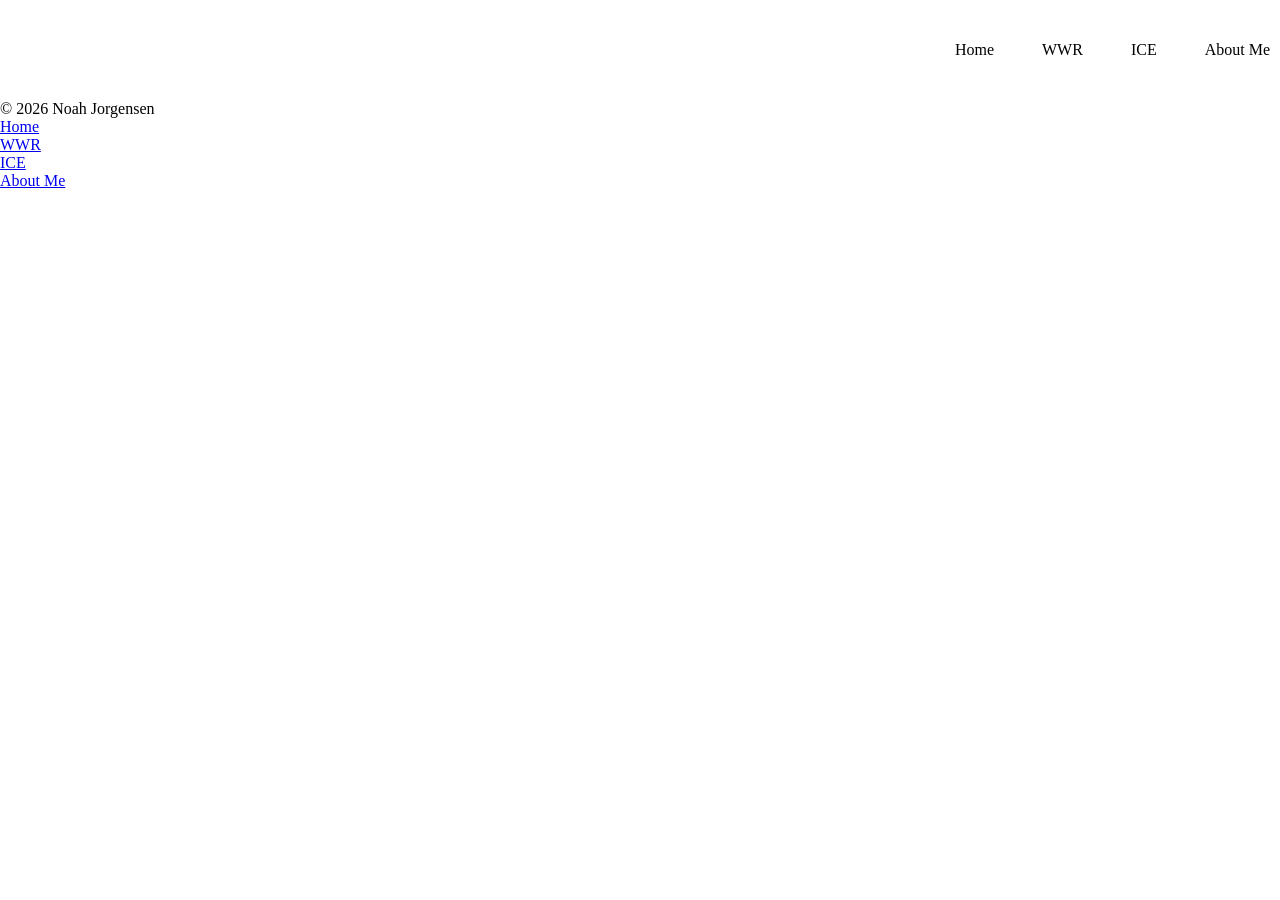
==== index.html @ 1487b882 "added more navigation" ====
<!doctype html>
<html lang="en">
  <head>
    <meta charset="UTF-8" />
    <meta name="viewport" content="width=device-width, initial-scale=1.0" />
    <meta name="robots" content="noindex, nofollow" />
    <title>Portal Page | Noah Jorgensen</title>
    <link rel="stylesheet" href="styles/styles.css" />
    <script src="scripts/main.js" defer></script>
    <link
      rel="icon"
      href="images/black-logo.svg"
      type="image/svg+xml"
      media="(prefers-color-scheme: light)"
    />
    <link
      rel="icon"
      href="images/white-logo.svg"
      type="image/svg+xml"
      media="(prefers-color-scheme: dark)"
    />
  </head>
  <body>
    <header>
      <nav class="navbar">
        <div class="logo">
          <a href="index.html"><img src="images/white-logo.svg" /></a>
        </div>
        <ul class="nav-links" id="nav-links">
          <li><a href="index.html">Home</a></li>
          <li><a href="wwr/index.html">WWR</a></li>
          <li><a href="ice.html">ICE</a></li>
          <li><a href="about.html">About Me</a></li>
        </ul>
        <button class="hamburger" id="hamburger" aria-label="Toggle navigation">
          <div id="open-hamburger">
            <img src="images/icons/hamburger-menu.svg" />
          </div>
          <div id="close-hamburger"><img src="images/icons/close.svg" /></div>
        </button>
      </nav>
    </header>

    <main>
      <div class="hero">
        <h1 class="hero-text"></h1>
      </div>
    </main>

    <footer>
      <p class="copyright">&copy; 2026 Noah Jorgensen</p>
      <nav class="footer-nav">
        <ul class="footer-nav-links">
          <li><a href="index.html">Home</a></li>
          <li><a href="wwr/index.html">WWR</a></li>
          <li><a href="ice.html">ICE</a></li>
          <li><a href="about.html">About Me</a></li>
        </ul>
      </nav>
      <div class="footer-contact">
        <table></table>
      </div>
    </footer>
  </body>
</html>
---- styles/styles.css ----
@import url(fonts.css);

:root {
    color-scheme: light dark;
    --bg-color: light-dark(white, dimgray);
    --text-color: light-dark(black, white);
    --navbar-height: 100px;
    --navbar-color: light-dark(lightgray, black);
    --max-width-mobile: 870px;
    --default-padding: 10px;
}

:target {
    scroll-margin-top: 150px;
}

* {
    box-sizing: border-box;
    font-size: 100%;
    margin: 0;
    padding: 0;
}

html, body {
    width: 100%;
    height: 100%;
    display: flex;
    flex-direction: column;
    background-color: var(--bg-color);
    color: var(--text-color);
}

body {
    margin-top: var(--navbar-height);
}

.navbar {
    z-index: 100;
    position: fixed;
    top: 0;
    display: flex;
    width: 100%;
    height: var(--navbar-height);
    flex-direction: row;
    align-items: center;

    .nav-brand {
        margin-right: auto;
        height: calc(var(--navbar-height) - var(--default-padding));
        padding-left: var(--default-padding);
    }

    @media (max-width: 870px) {
        .nav-links {
            display: none;
            flex-direction: column;
            position: fixed;
            margin-top: 0;
            width: 100%;
            top: var(--navbar-height);
            height: calc(100vh - var(--navbar-height));
            text-align: right;
            overflow: auto;
            padding: var(--default-padding);
            li {
                margin-left: auto;
                display: block;
                list-style-type: none;
            }
            a {
                text-decoration: none;
                color: var(--text-color);
            }
        }

        .hamburger {
            display: inline-block;
            background: none;
            border: none;
            margin-left: auto;
            color: var(--text-color);
            vertical-align: middle;
            margin-right: var(--default-padding);

            #close-hamburger {
                display: none;
            }
        }
        .hamburger:hover {
            cursor: pointer;
        }
    }

    @media (min-width: 871px) {
        .nav-links {
            align-self: center;
            display: flex;
            gap: 3em;
            justify-self: flex-end;
            margin-left: auto;
            padding-right: var(--default-padding);
            flex-direction: row;

            li {
                list-style-type: none;
                display: block;
                margin: 0;
                padding: 0;
            }

            a {
                text-decoration: none;
                color: var(--text-color);
            }
        }

        .hamburger {
            display: none;
        }
    }
}
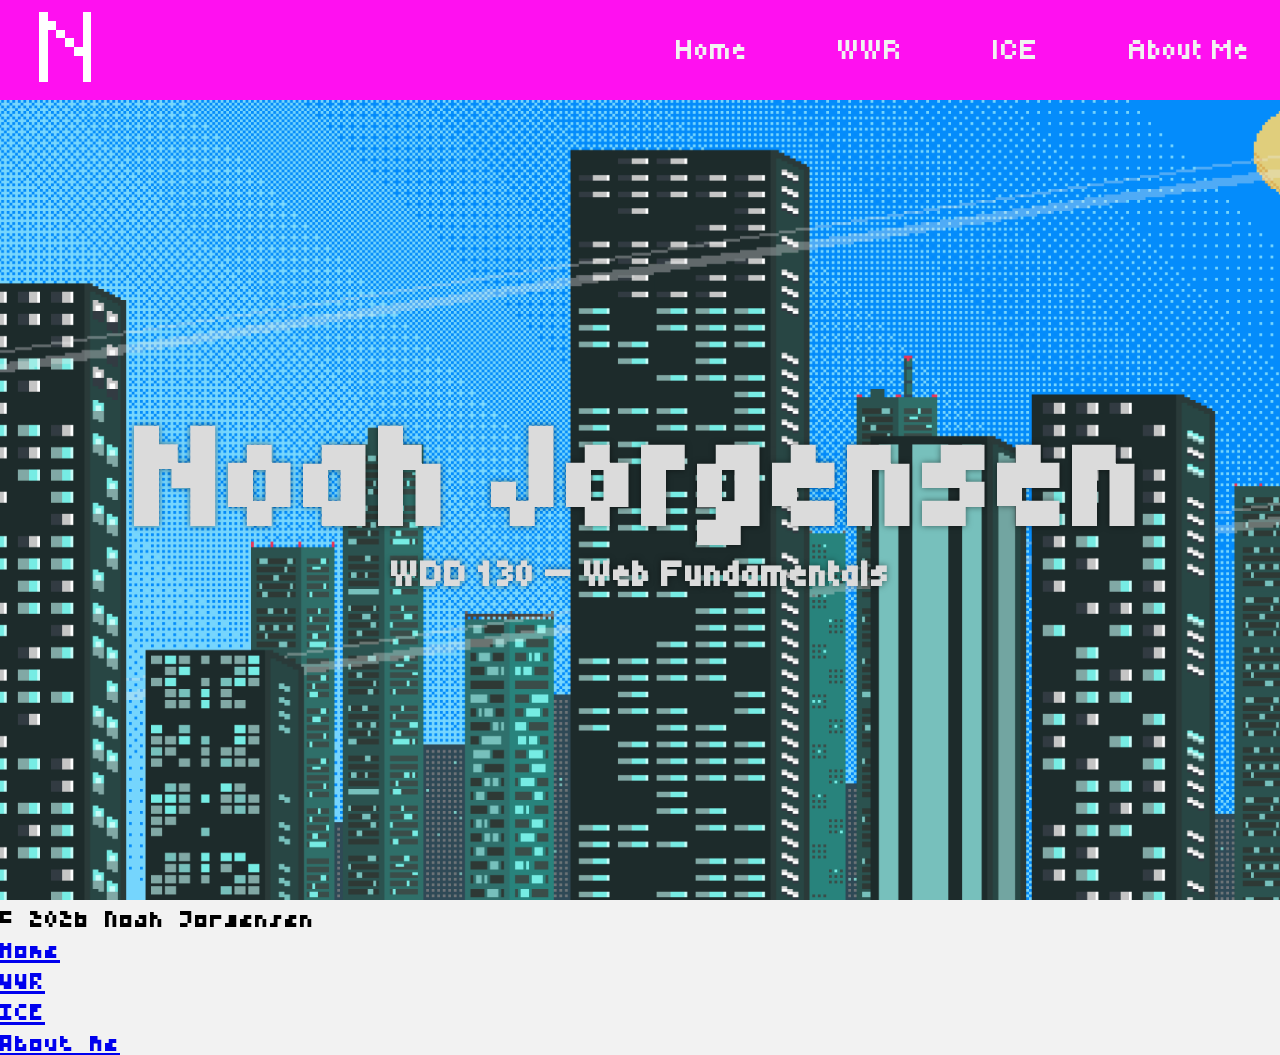
==== commit 640d6012: "finished hero" ====
--- a/index.html
+++ b/index.html
@@ -43,7 +43,8 @@
 
     <main>
       <div class="hero">
-        <h1 class="hero-text"></h1>
+        <h1 class="hero-text">Noah Jorgensen</h1>
+        <h2 class="hero-text">WDD 130 &mdash; Web Fundamentals</h2>
       </div>
     </main>
 
--- a/styles/styles.css
+++ b/styles/styles.css
@@ -2,12 +2,14 @@
 
 :root {
     color-scheme: light dark;
-    --bg-color: light-dark(white, dimgray);
-    --text-color: light-dark(black, white);
+    --bg-color: light-dark(#F2F2F2, #3B3B3B);
+    --text-color: light-dark(#000000, #F2F2F2);
     --navbar-height: 100px;
-    --navbar-color: light-dark(lightgray, black);
+    --navbar-color: #FF10F0;
+    --navlinks-color: light-dark(#00000033, #ffffff33);
+    --button-color: light-dark(#3B3B3B, #DBDBDB);
     --max-width-mobile: 870px;
-    --default-padding: 10px;
+    --default-padding: 30px;
 }
 
 :target {
@@ -21,11 +23,17 @@
     padding: 0;
 }
 
+html {
+    font-size: 30px;
+}
+
 html, body {
     width: 100%;
     height: 100%;
     display: flex;
     flex-direction: column;
+    font-family: 'bytesized';
+    text-underline-offset: 0.2em;
     background-color: var(--bg-color);
     color: var(--text-color);
 }
@@ -34,7 +42,35 @@
     margin-top: var(--navbar-height);
 }
 
+h1, h2, h3, h4, h5, h6 {
+    font-family: 'tiny5';
+}
+h1 {
+    font-size: 2.5rem;
+}
+h2 {
+    font-size: 2.0rem;
+}
+h3 {
+    font-size: 1.5rem;
+}
+h4 {
+    font-size: 1.25rem;
+}
+h5 {
+    font-size: 1.125rem;
+}
+h6 {
+    font-size: 1rem;
+}
+
+p {
+    font-family: 'bytesized';
+    font-size: 1rem;
+}
+
 .navbar {
+    font-family: 'tiny5';
     z-index: 100;
     position: fixed;
     top: 0;
@@ -43,10 +79,15 @@
     height: var(--navbar-height);
     flex-direction: row;
     align-items: center;
-
-    .nav-brand {
+    background-color: var(--navbar-color);
+    color: #F2F2F2;
+
+    .logo {
         margin-right: auto;
-        height: calc(var(--navbar-height) - var(--default-padding));
+        img {
+            height: calc(var(--navbar-height) - var(--default-padding));
+            width: auto;
+        }
         padding-left: var(--default-padding);
     }
 
@@ -62,14 +103,17 @@
             text-align: right;
             overflow: auto;
             padding: var(--default-padding);
+            background-color: var(--navlinks-color);
+
             li {
                 margin-left: auto;
                 display: block;
                 list-style-type: none;
             }
+
             a {
                 text-decoration: none;
-                color: var(--text-color);
+                color: #F2F2F2;
             }
         }
 
@@ -78,12 +122,20 @@
             background: none;
             border: none;
             margin-left: auto;
-            color: var(--text-color);
+            color: #F2F2F2;
             vertical-align: middle;
             margin-right: var(--default-padding);
+            img {
+                height: calc(var(--navbar-height) - var(--default-padding));
+                width: auto;
+            }
 
             #close-hamburger {
                 display: none;
+                img {
+                    height: calc(var(--navbar-height) - var(--default-padding));
+                    width: auto;
+                }
             }
         }
         .hamburger:hover {
@@ -110,7 +162,7 @@
 
             a {
                 text-decoration: none;
-                color: var(--text-color);
+                color: #F2F2F2;
             }
         }
 
@@ -118,4 +170,34 @@
             display: none;
         }
     }
+}
+
+.hero {
+    display: flex;
+    flex-direction: column;
+    justify-content: center;
+    background-size: cover;
+    background-position: center;
+    width: 100%;
+    height: calc(100vh - var(--navbar-height));
+    text-align: center;
+    padding-left: var(--default-padding);
+    padding-right: var(--default-padding);
+    text-shadow: 0 0 6px rgba(0, 0, 0, 0.5);
+    background-image: url('../images/hero-light.avif');
+
+    @media (prefers-color-scheme: dark) {
+        background-image: url('../images/hero-dark.avif');
+    }
+
+    .hero-text {
+        align-self: center;
+        color: #DBDBDB;
+    }
+    h1 {
+        font-size: 5rem;
+    }
+    h2 {
+        font-size: 1.25rem;
+    }
 }
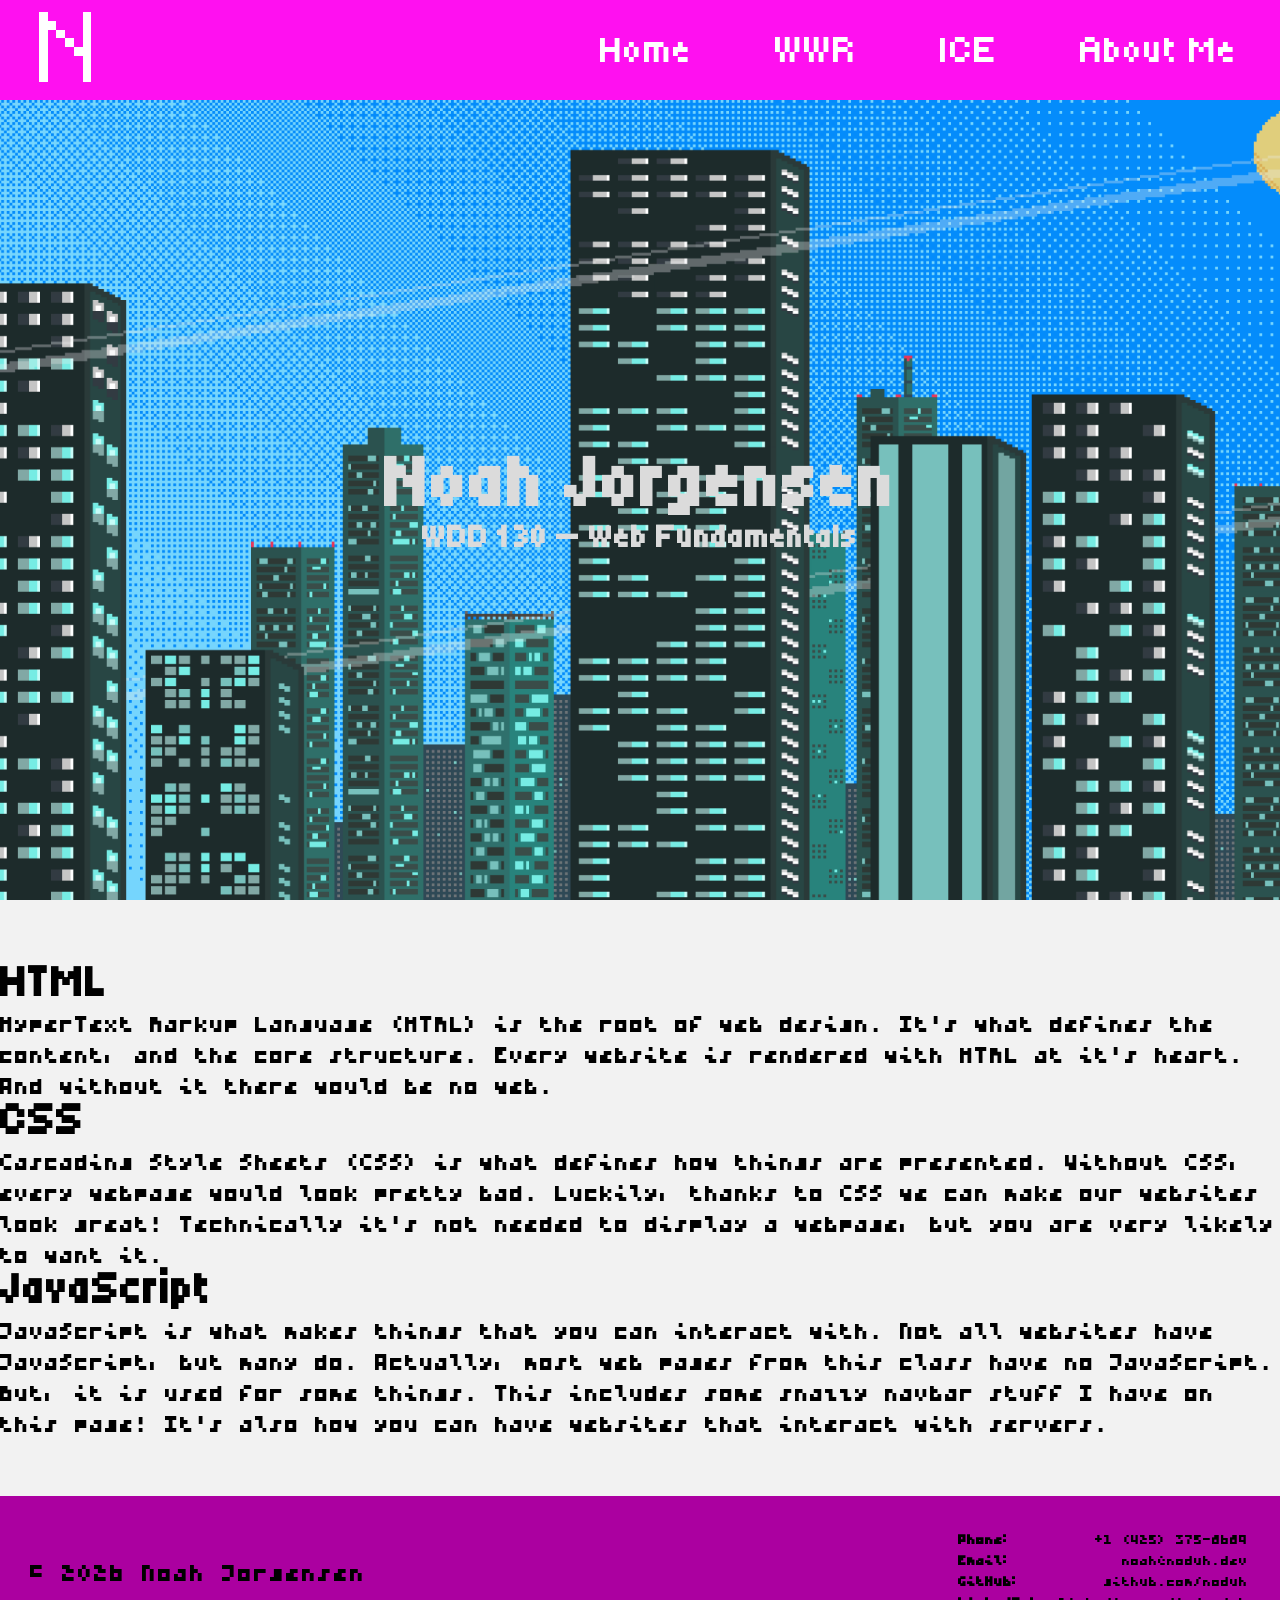
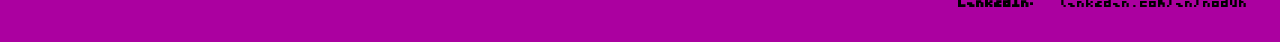
==== commit e1b95727: "added body content" ====
--- a/index.html
+++ b/index.html
@@ -46,20 +46,60 @@
         <h1 class="hero-text">Noah Jorgensen</h1>
         <h2 class="hero-text">WDD 130 &mdash; Web Fundamentals</h2>
       </div>
+      <ul class="cards">
+        <li>
+          <h3>HTML</h3>
+          <p>
+            HyperText Markup Language (HTML) is the root of web design.
+            It's what defines the content, and the core structure.
+            Every website is rendered with HTML at it's heart.
+            And without it there would be no web.
+          </p>
+        </li>
+        <li>
+          <h3>CSS</h3>
+          <p>
+            Cascading Style Sheets (CSS) is what defines how things are presented.
+            Without CSS, every webpage would look pretty bad.
+            Luckily, thanks to CSS we can make our websites look great!
+            Technically it's not needed to display a webpage, but you are very likely to want it.
+          </p>
+        </li>
+        <li>
+          <h3>JavaScript</h3>
+          <p>
+            JavaScript is what makes things that you can interact with.
+            Not all websites have JavaScript, but many do.
+            Actually, most web pages from this class have no JavaScript.
+            But, it is used for some things.
+            This includes some snazzy navbar stuff I have on this page!
+            It's also how you can have websites that interact with servers.
+          </p>
+        </li>
+      </ul>
     </main>
 
     <footer>
       <p class="copyright">&copy; 2026 Noah Jorgensen</p>
-      <nav class="footer-nav">
-        <ul class="footer-nav-links">
-          <li><a href="index.html">Home</a></li>
-          <li><a href="wwr/index.html">WWR</a></li>
-          <li><a href="ice.html">ICE</a></li>
-          <li><a href="about.html">About Me</a></li>
-        </ul>
-      </nav>
       <div class="footer-contact">
-        <table></table>
+        <table>
+          <tr>
+            <th>Phone</th>
+            <td><a href="tel:+14253758689">+1 (425) 375-8689</a></td>
+          </tr>
+          <tr>
+            <th>Email</th>
+            <td><a href="mailto:noah@noduh.dev">noah@noduh.dev</a></td>
+          </tr>
+          <tr>
+            <th>GitHub</th>
+            <td><a href="https://github.com/noduh">github.com/noduh</a></td>
+          </tr>
+          <tr>
+            <th>LinkedIn</th>
+            <td><a href="https://www.linkedin.com/in/noduh/">linkedin.com/in/noduh</a></td>
+          </tr>
+        </table>
       </div>
     </footer>
   </body>
--- a/styles/styles.css
+++ b/styles/styles.css
@@ -5,8 +5,10 @@
     --bg-color: light-dark(#F2F2F2, #3B3B3B);
     --text-color: light-dark(#000000, #F2F2F2);
     --navbar-height: 100px;
+    --footer-height: 150px;
     --navbar-color: #FF10F0;
-    --navlinks-color: light-dark(#00000033, #ffffff33);
+    --footer-color: #c300b7;
+    --navlinks-color: light-dark(#ffffff55, #00000055);
     --button-color: light-dark(#3B3B3B, #DBDBDB);
     --max-width-mobile: 870px;
     --default-padding: 30px;
@@ -40,6 +42,10 @@
 
 body {
     margin-top: var(--navbar-height);
+}
+
+main {
+    margin-bottom: 2rem;
 }
 
 h1, h2, h3, h4, h5, h6 {
@@ -104,16 +110,23 @@
             overflow: auto;
             padding: var(--default-padding);
             background-color: var(--navlinks-color);
+            font-size: 2em;
 
             li {
                 margin-left: auto;
                 display: block;
                 list-style-type: none;
+                padding: 0.4rem;
+                padding-right: 0;
+                padding-left: 0;
             }
 
             a {
                 text-decoration: none;
-                color: #F2F2F2;
+                color: white;
+            }
+            a:hover {
+                color: var(--navbar-color);
             }
         }
 
@@ -147,11 +160,12 @@
         .nav-links {
             align-self: center;
             display: flex;
-            gap: 3em;
+            gap: 1.5em;
             justify-self: flex-end;
             margin-left: auto;
             padding-right: var(--default-padding);
             flex-direction: row;
+            font-size: 1.3em;
 
             li {
                 list-style-type: none;
@@ -159,10 +173,15 @@
                 margin: 0;
                 padding: 0;
             }
-
+            
             a {
                 text-decoration: none;
-                color: #F2F2F2;
+                color: white;
+                padding: 0.4rem;
+            }
+            a:hover {
+                color: var(--navbar-color);
+                background-color: white;
             }
         }
 
@@ -173,6 +192,8 @@
 }
 
 .hero {
+    margin: 0;
+    margin-bottom: 2rem;
     display: flex;
     flex-direction: column;
     justify-content: center;
@@ -183,7 +204,6 @@
     text-align: center;
     padding-left: var(--default-padding);
     padding-right: var(--default-padding);
-    text-shadow: 0 0 6px rgba(0, 0, 0, 0.5);
     background-image: url('../images/hero-light.avif');
 
     @media (prefers-color-scheme: dark) {
@@ -194,10 +214,57 @@
         align-self: center;
         color: #DBDBDB;
     }
-    h1 {
-        font-size: 5rem;
-    }
     h2 {
-        font-size: 1.25rem;
+        font-size: 1.1rem;
+    }
+}
+
+footer {
+    height: var(--footer-height);
+    margin-top: auto;
+    padding: 1rem;
+    display: flex;
+    flex-direction: row;
+    font-size: 0.6rem;
+    flex-wrap: wrap;
+    background-color: #ab00a0;
+
+    p {
+        font-size: 1.7em;
+    }
+
+    ul {
+        list-style: none;
+        padding: 0;
+        margin: 0;
+    }
+
+    a {
+        color: var(--text-color);
+    }
+
+    .copyright {
+        margin-right: auto;
+        margin-top: auto;
+        margin-bottom: auto;
+    }
+
+    .footer-contact {
+        margin-left: auto;
+        margin-top: auto;
+        margin-bottom: auto;
+        a {
+            text-decoration: none;
+        }
+        th {
+            text-align: left;
+            padding-right: 1em;
+        }
+        th::after {
+            content: ":";
+        }
+        td {
+            text-align: right;
+        }
     }
 }
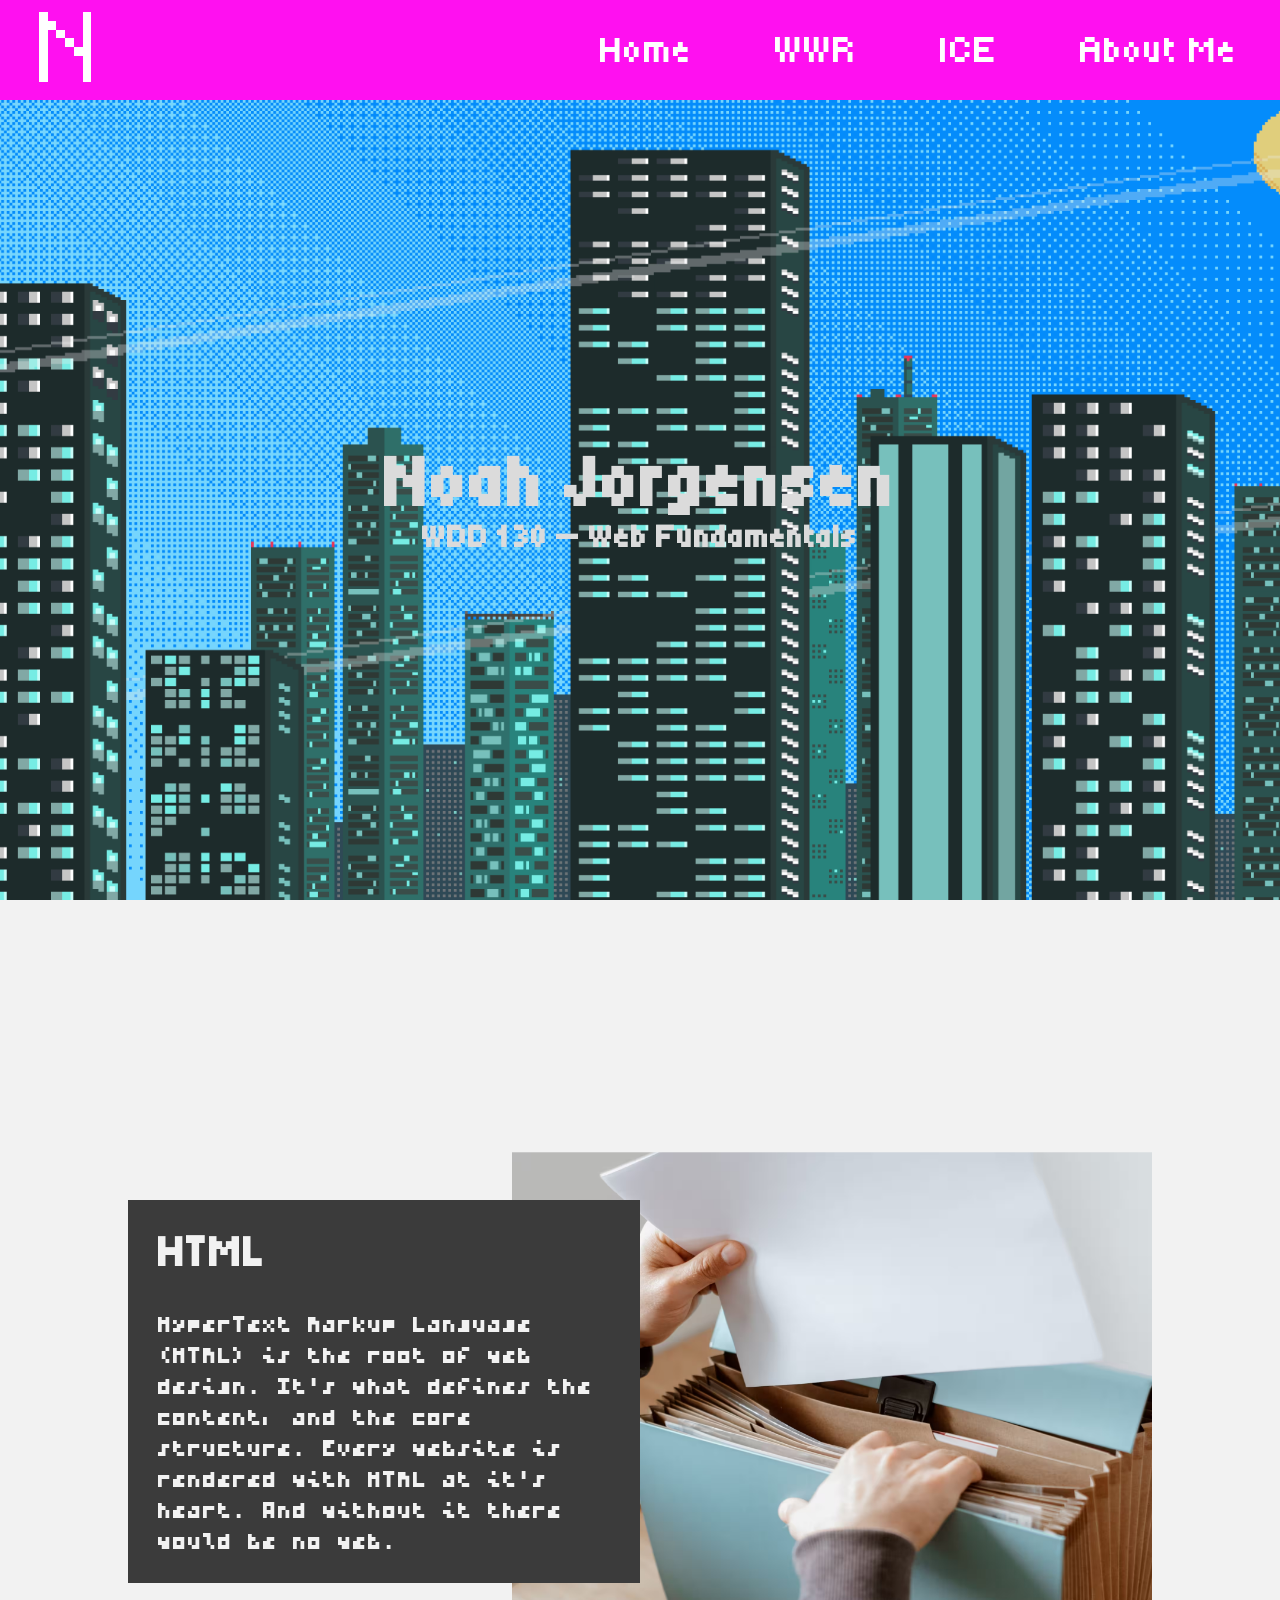
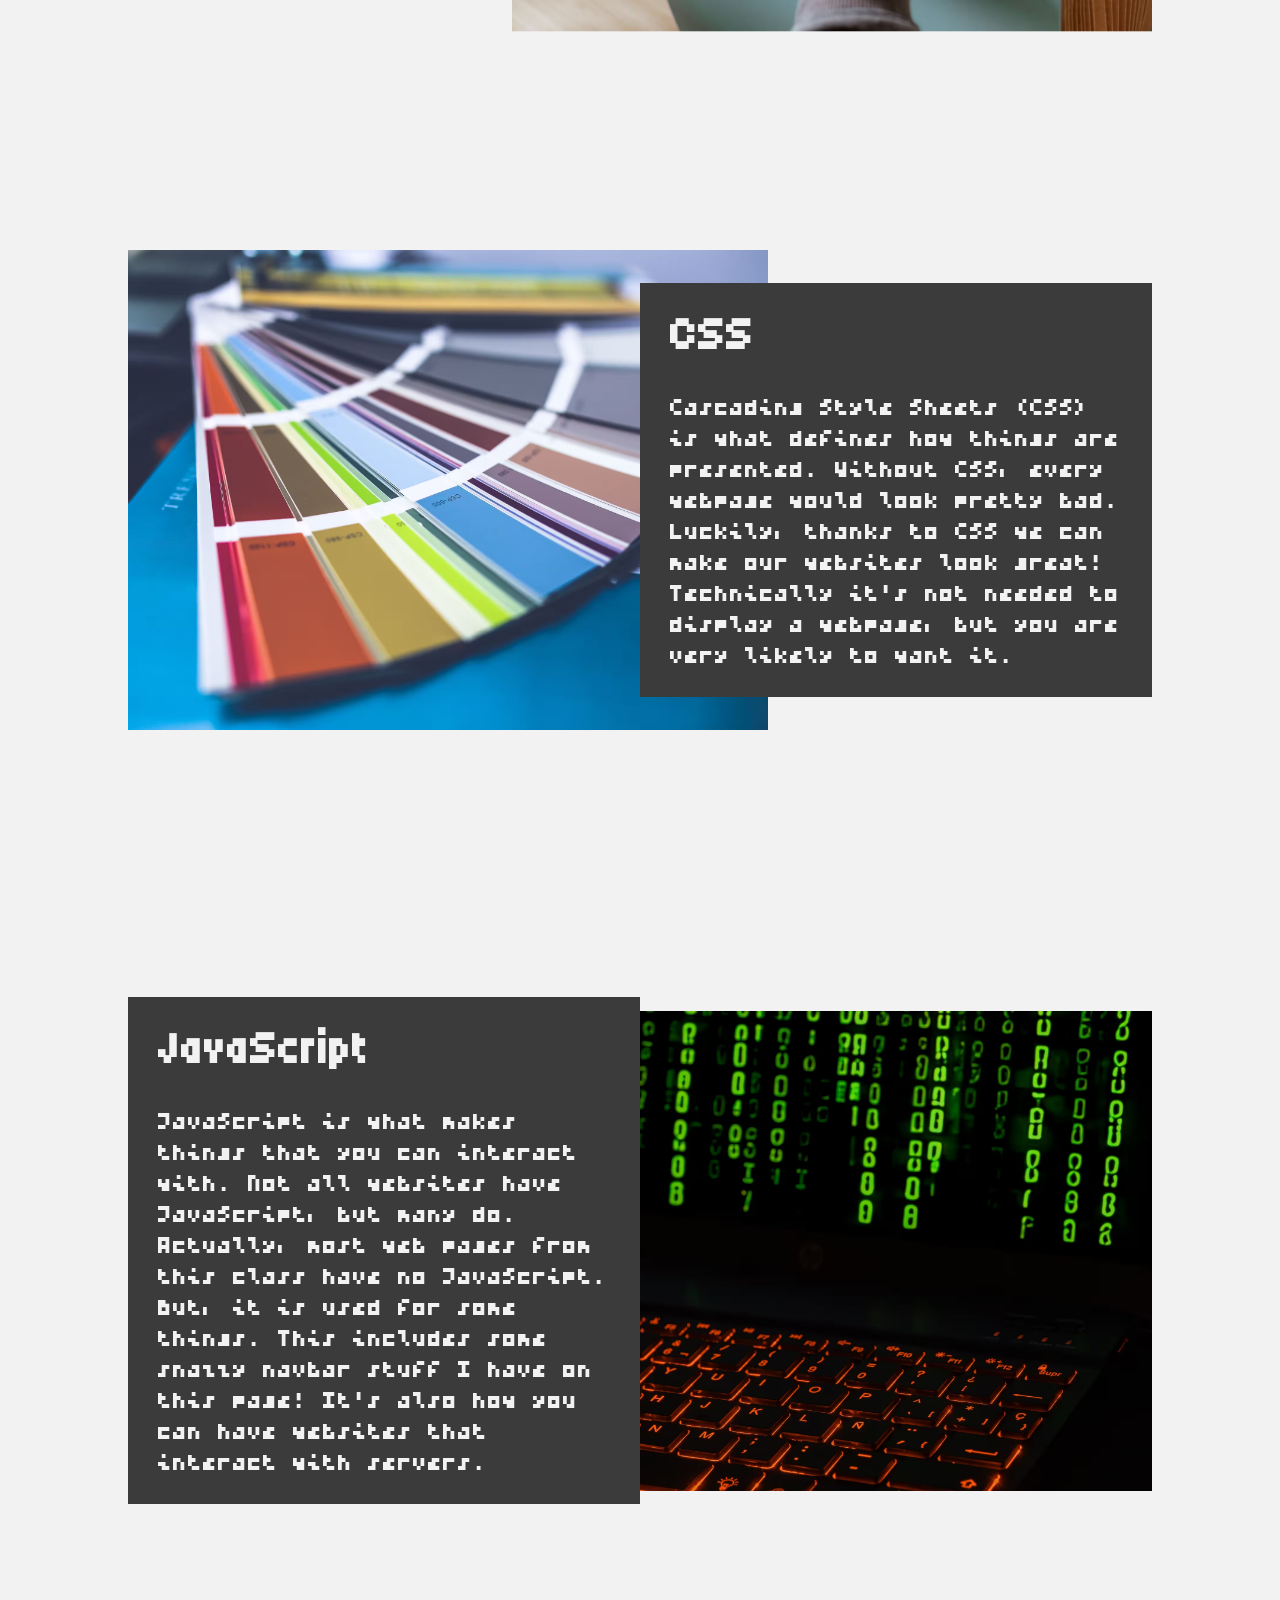
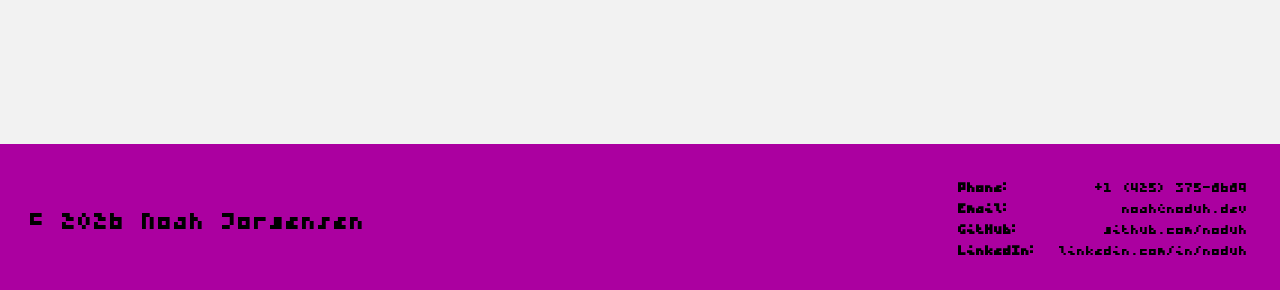
==== commit 5858c5f3: "styled cards" ====
--- a/index.html
+++ b/index.html
@@ -47,7 +47,8 @@
         <h2 class="hero-text">WDD 130 &mdash; Web Fundamentals</h2>
       </div>
       <ul class="cards">
-        <li>
+        <li id="html-card">
+          <img src="images/html.avif">
           <h3>HTML</h3>
           <p>
             HyperText Markup Language (HTML) is the root of web design.
@@ -56,7 +57,8 @@
             And without it there would be no web.
           </p>
         </li>
-        <li>
+        <li id="css-card">
+          <img src="images/css.avif">
           <h3>CSS</h3>
           <p>
             Cascading Style Sheets (CSS) is what defines how things are presented.
@@ -65,7 +67,8 @@
             Technically it's not needed to display a webpage, but you are very likely to want it.
           </p>
         </li>
-        <li>
+        <li id="js-card">
+          <img src="images/javascript.avif">
           <h3>JavaScript</h3>
           <p>
             JavaScript is what makes things that you can interact with.
--- a/styles/styles.css
+++ b/styles/styles.css
@@ -4,12 +4,13 @@
     color-scheme: light dark;
     --bg-color: light-dark(#F2F2F2, #3B3B3B);
     --text-color: light-dark(#000000, #F2F2F2);
+    --inverted-text-color: light-dark(#F2F2F2, #000000);
     --navbar-height: 100px;
-    --footer-height: 150px;
     --navbar-color: #FF10F0;
     --footer-color: #c300b7;
     --navlinks-color: light-dark(#ffffff55, #00000055);
     --button-color: light-dark(#3B3B3B, #DBDBDB);
+    --card-color: light-dark(#3B3B3B, #DBDBDB);
     --max-width-mobile: 870px;
     --default-padding: 30px;
 }
@@ -220,7 +221,6 @@
 }
 
 footer {
-    height: var(--footer-height);
     margin-top: auto;
     padding: 1rem;
     display: flex;
@@ -267,4 +267,68 @@
             text-align: right;
         }
     }
+}
+
+.cards {
+    margin-top: 6rem;
+    list-style: none;
+
+    img {
+        display: none;
+    }
+
+    li {
+        margin: 2rem;
+        padding-top: 4rem;
+        padding-bottom: 4rem;
+        position: relative;
+
+        h3 {
+            z-index: 2;
+            position: relative;
+            padding: 1rem;
+            width: 100%;
+            background-color: var(--card-color);
+            color: var(--inverted-text-color);
+        }
+        p {
+            z-index: 2;
+            position: relative;
+            padding: 1rem;
+            padding-top: 0;
+            width: 100%;
+            background-color: var(--card-color);
+            color: var(--inverted-text-color);
+        }
+        @media (min-width: 871px) {
+            img {
+                display: flex;
+                z-index: 1;
+                position: absolute;
+                top: 50%;
+                transform: translateY(-50%);
+                width: 50vw;
+                height: auto;
+            }
+            margin: 2rem;
+            width: 40vw;
+            margin-left: 10vw;
+            margin-right: 10vw;
+        }
+    }
+
+    @media (min-width: 871px) {
+        li:nth-child(odd) {
+            margin-right: auto;
+            img {
+                left: 30vw;
+            }
+        }
+        li:nth-child(even) {
+            margin-left: auto;
+            img {
+                right: 30vw
+            }
+        }
+    }
 }
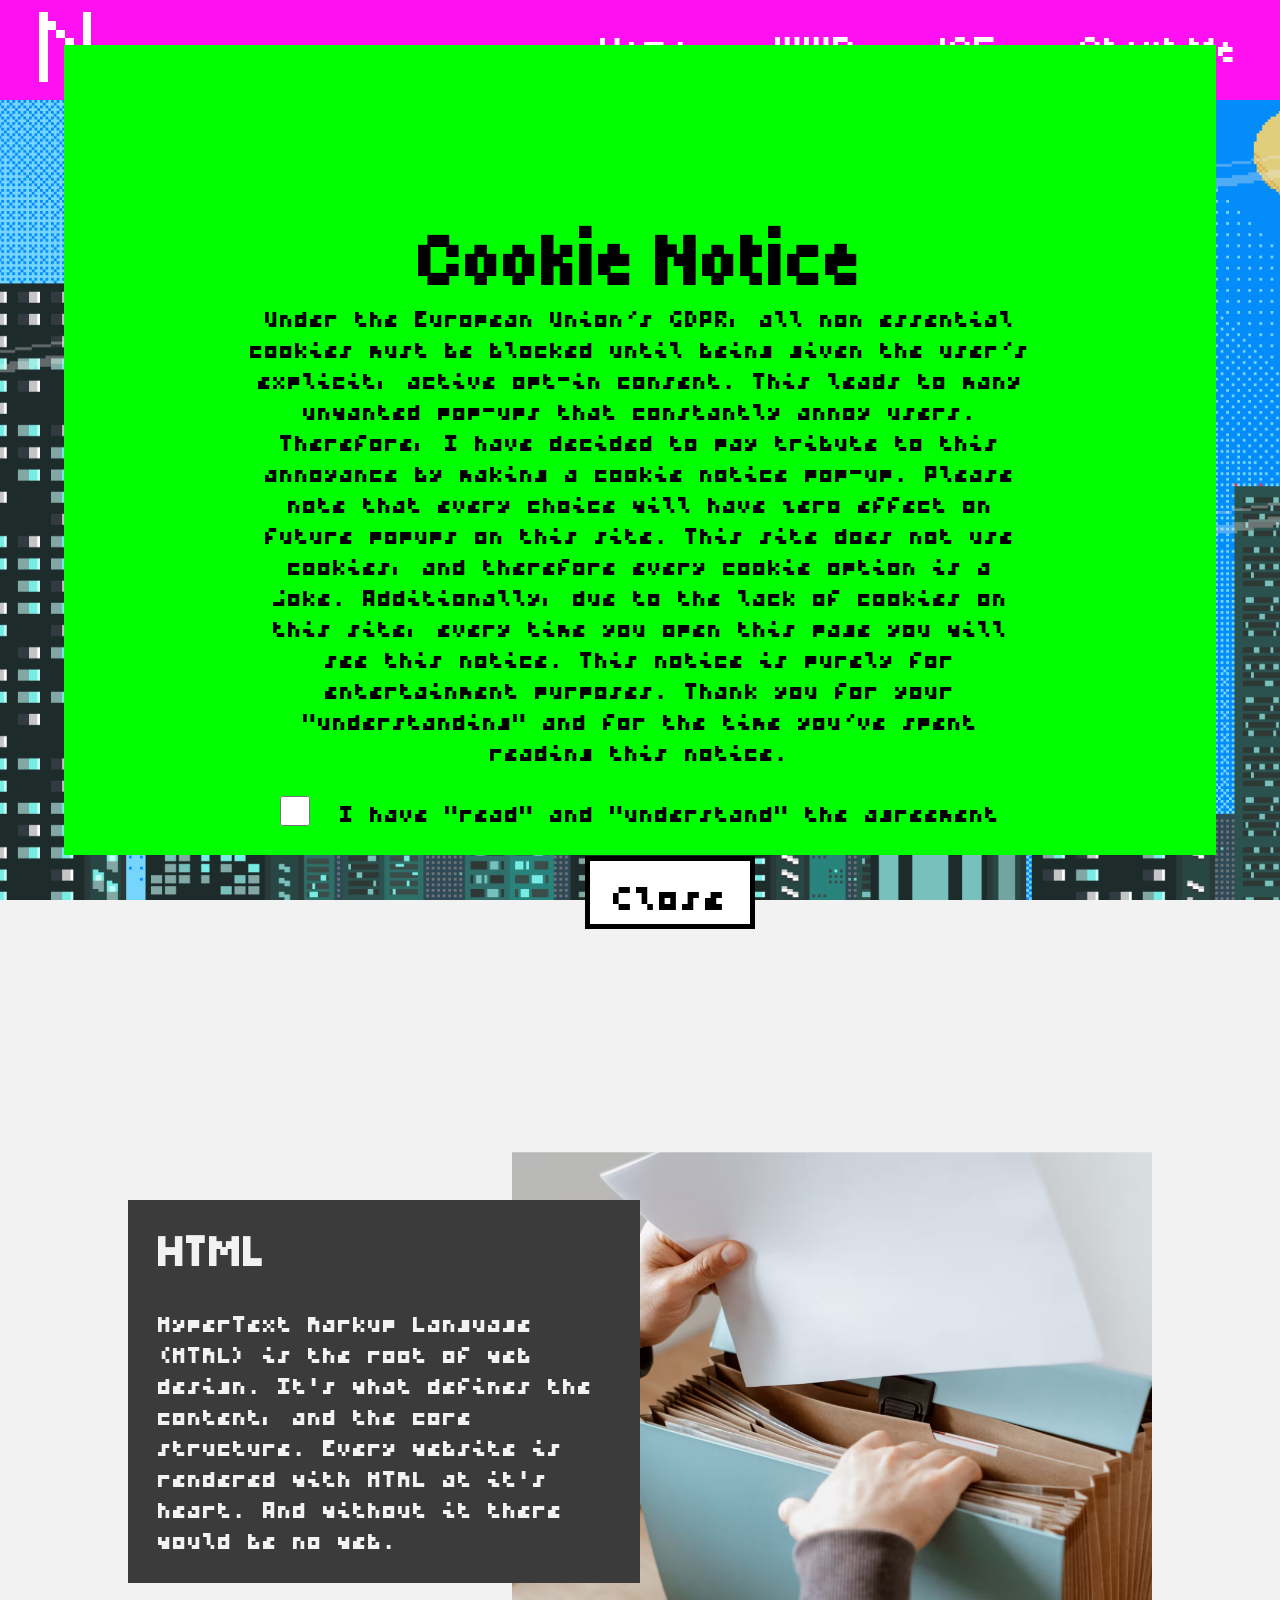
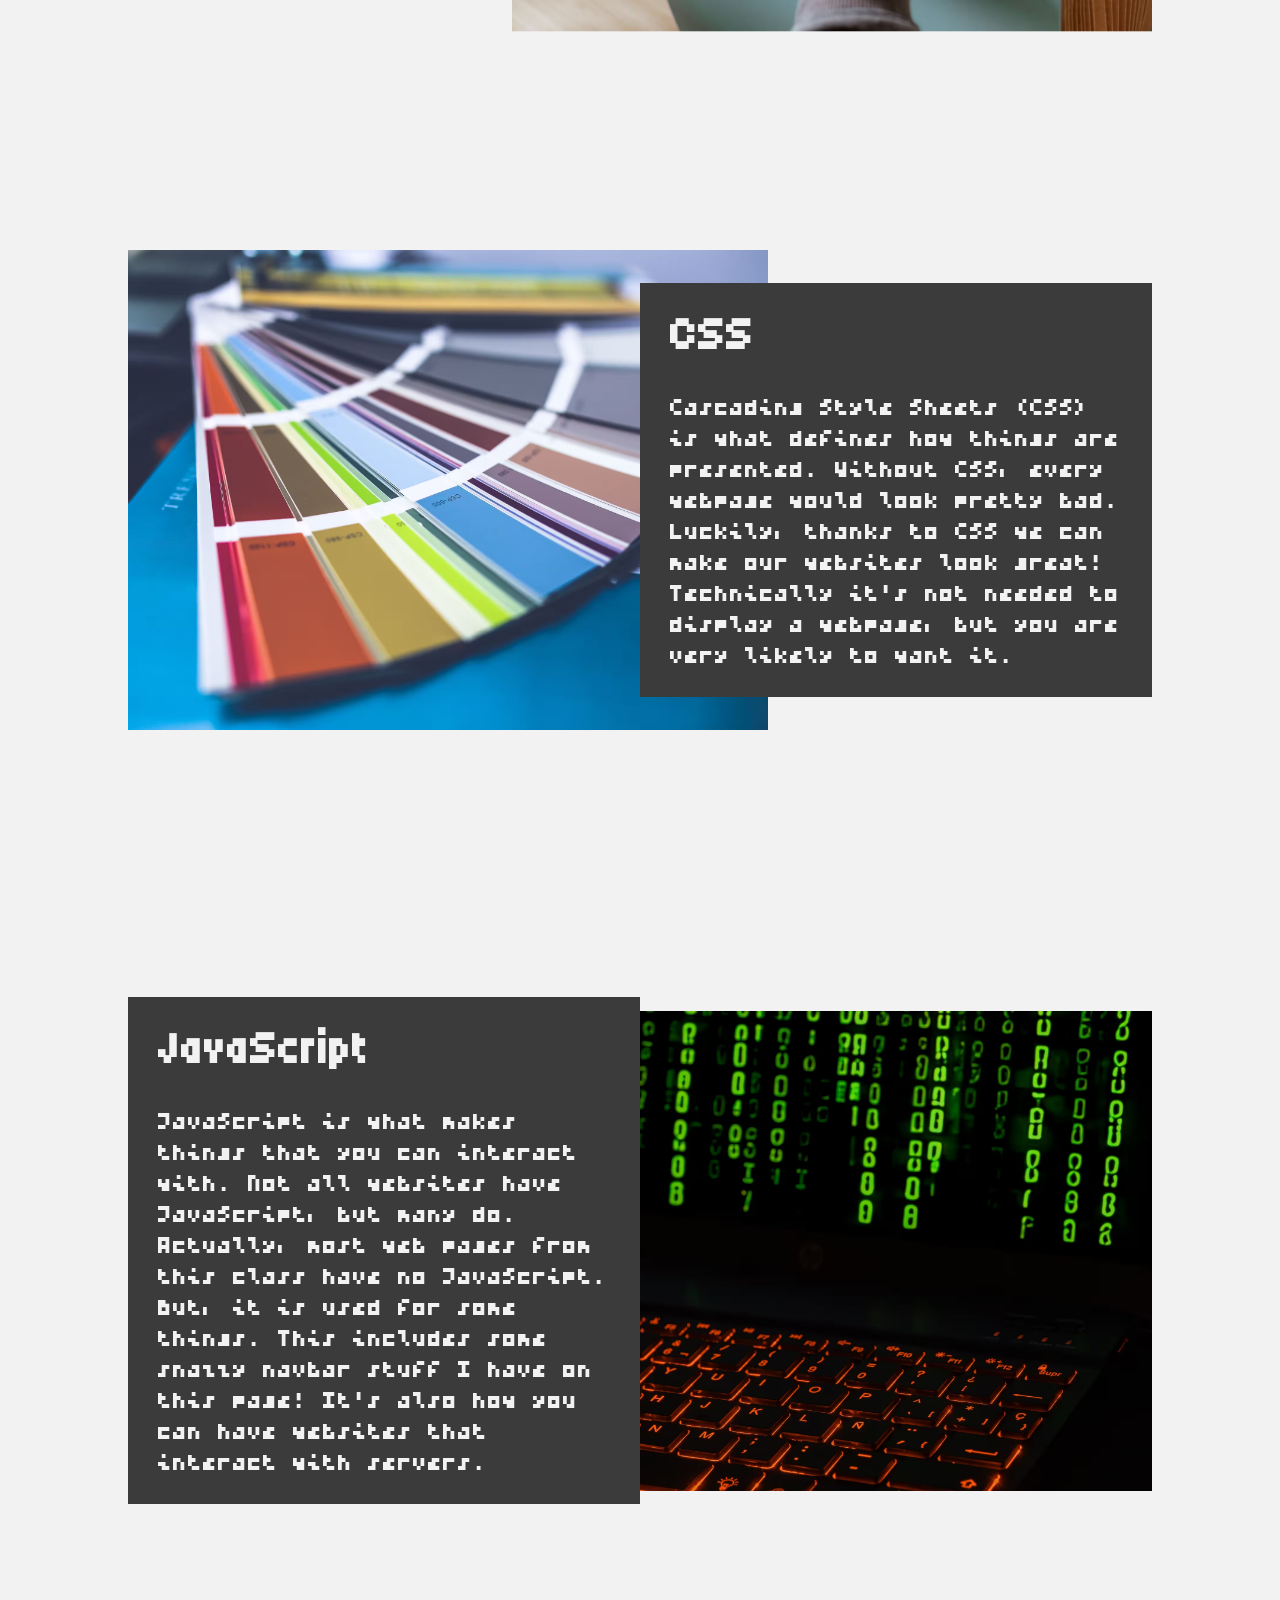
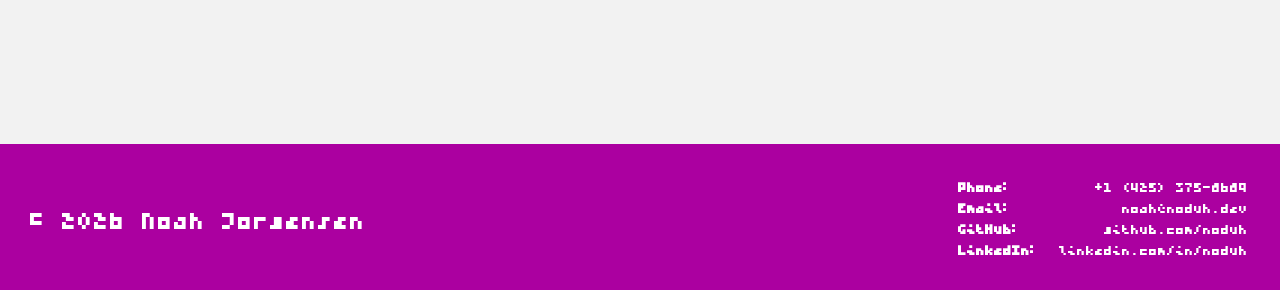
==== commit 85f29e91: "added annoying cookie popup" ====
--- a/index.html
+++ b/index.html
@@ -42,6 +42,27 @@
     </header>
 
     <main>
+
+      <div id="cookie-popup">
+        <h1>Cookie Notice</h1>
+        <p>
+          Under the European Union’s GDPR, all non essential cookies must be blocked until being given the user’s explicit, active opt-in consent.
+          This leads to many unwanted pop-ups that constantly annoy users.
+          Therefore, I have decided to pay tribute to this annoyance by making a cookie notice pop-up.
+          Please note that every choice will have zero effect on future popups on this site.
+          This site does not use cookies, and therefore every cookie option is a joke.
+          Additionally, due to the lack of cookies on this site, every time you open this page you will see this notice.
+          This notice is purely for entertainment purposes. Thank you for your “understanding” and for the time you’ve spent reading this notice.
+        </p>
+        <form id="consent-form">
+          <input type="checkbox" required>
+          <label>
+            I have "read" and "understand" the agreement
+          </label>
+          <button type="submit">Close</button>
+        </form>
+      </div>
+
       <div class="hero">
         <h1 class="hero-text">Noah Jorgensen</h1>
         <h2 class="hero-text">WDD 130 &mdash; Web Fundamentals</h2>
--- a/styles/styles.css
+++ b/styles/styles.css
@@ -222,6 +222,7 @@
 
 footer {
     margin-top: auto;
+    color: white;
     padding: 1rem;
     display: flex;
     flex-direction: row;
@@ -240,7 +241,7 @@
     }
 
     a {
-        color: var(--text-color);
+        color: white;
     }
 
     .copyright {
@@ -331,4 +332,57 @@
             }
         }
     }
+}
+
+#cookie-popup {
+    z-index: 1000000;
+    position: fixed;
+    top: 50%;
+    left: 50%;
+    transform: translate(-50%, -50%);
+    text-align: center;
+    width: 90vw;
+    height: 90vh;
+    background-color: #00FF00;
+    color: black;
+    justify-content: center;
+    align-content: center;
+    padding: 6rem;
+    form {
+        margin: 1rem;
+        input[type="checkbox"] {
+            width: 1rem;
+            height: 1rem;
+            margin: 0;
+            vertical-align: middle;
+            margin-right: 0.5rem;
+            accent-color: white;
+            border: none;
+            cursor: pointer;
+        }
+        button {
+            background: none;
+            border: none;
+            outline: none;
+            font: inherit;
+            font-size: 1.5em;
+            background-color: white;
+            color: black;
+            border: solid;
+            border-width: 5px;
+            border-color: black;
+            position: relative;
+            margin: 1rem;
+            display: block;
+            left: 50%;
+            transform: translateX(-50%);
+            padding: 0.5em;
+            padding-top: 0.2em;
+            padding-bottom: 0.2em;
+        }
+        button:hover {
+            background-color: black;
+            color: white;
+        }
+    }
 }
